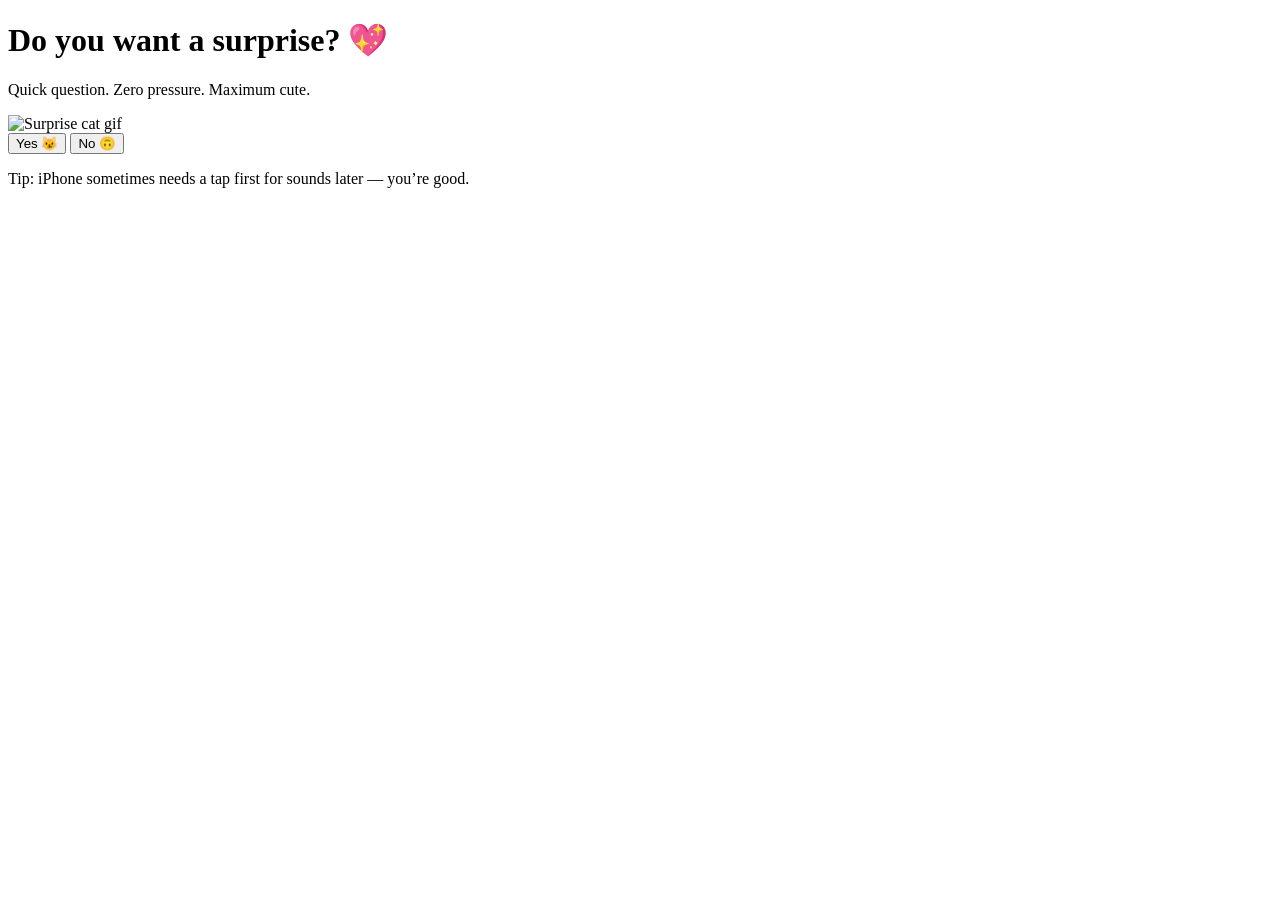
==== index.html @ 2c599e35 "Add initial HTML structure for the surprise question" ====
<!DOCTYPE html>
<html lang="en">
<head>
  <meta charset="UTF-8" />
  <meta name="viewport" content="width=device-width, initial-scale=1.0, viewport-fit=cover" />
  <title>One Small Question 💗</title>

  <link rel="stylesheet" href="css/main.css" />
  <script src="js/main.js" defer></script>
</head>

<body>
  <div class="page">
    <div class="card">
      <h1 class="title">Do you want a surprise? 💖</h1>
      <p class="subtitle">Quick question. Zero pressure. Maximum cute.</p>

      <div class="gifWrap">
        <img class="gif"
          src="https://github.com/KN1GHTW1NG/16March/raw/refs/heads/main/assets/IMG_2117.gif"
          alt="Surprise cat gif">
      </div>

      <div class="btnRow">
        <button class="pill primary" id="yesBtn">Yes 😼</button>
        <button class="pill ghost" id="noBtn">No 🙃</button>
      </div>

      <p class="hint">Tip: iPhone sometimes needs a tap first for sounds later — you’re good.</p>
    </div>
  </div>
</body>
</html>
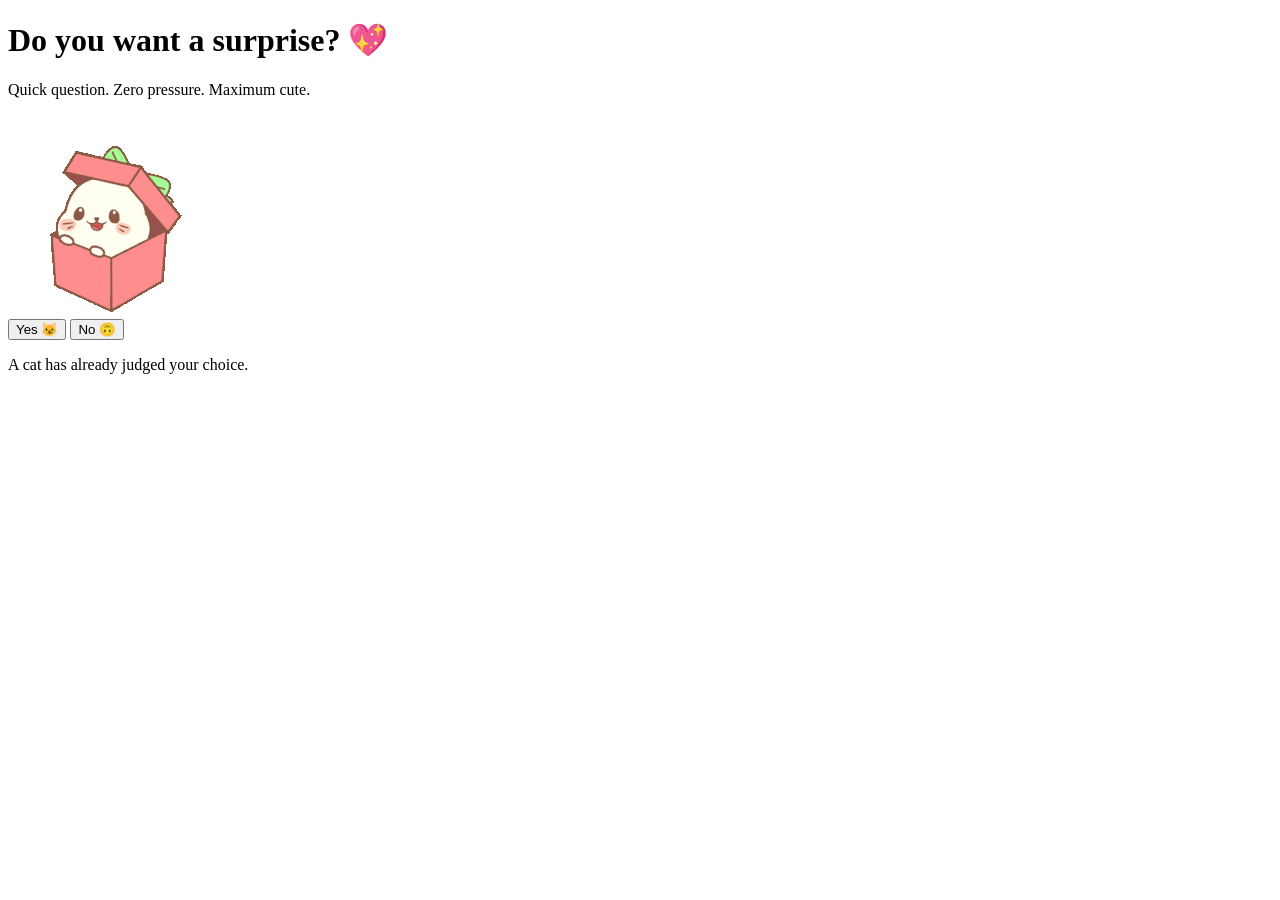
==== commit e6f29aa3: "Update index.html" ====
--- a/index.html
+++ b/index.html
@@ -17,7 +17,7 @@
 
       <div class="gifWrap">
         <img class="gif"
-          src="https://github.com/KN1GHTW1NG/16March/raw/refs/heads/main/assets/IMG_2117.gif"
+          src="assets/IMG_2117.gif"
           alt="Surprise cat gif">
       </div>
 
@@ -26,7 +26,7 @@
         <button class="pill ghost" id="noBtn">No 🙃</button>
       </div>
 
-      <p class="hint">Tip: iPhone sometimes needs a tap first for sounds later — you’re good.</p>
+      <p class="hint">A cat has already judged your choice.</p>
     </div>
   </div>
 </body>
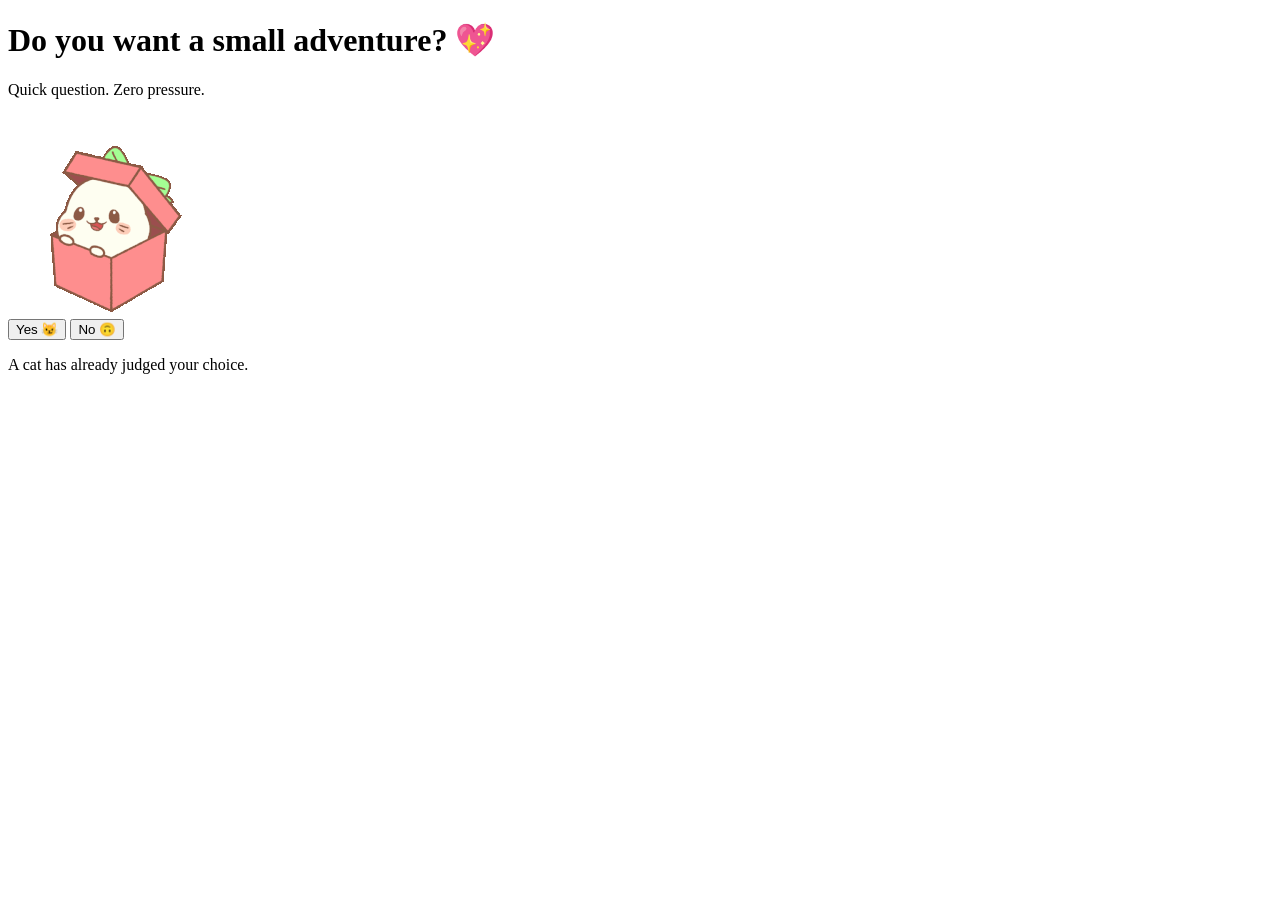
==== commit 5835ef08: "Change title and subtitle in index.html" ====
--- a/index.html
+++ b/index.html
@@ -12,8 +12,8 @@
 <body>
   <div class="page">
     <div class="card">
-      <h1 class="title">Do you want a surprise? 💖</h1>
-      <p class="subtitle">Quick question. Zero pressure. Maximum cute.</p>
+      <h1 class="title">Do you want a small adventure? 💖</h1>
+      <p class="subtitle">Quick question. Zero pressure.</p>
 
       <div class="gifWrap">
         <img class="gif"
